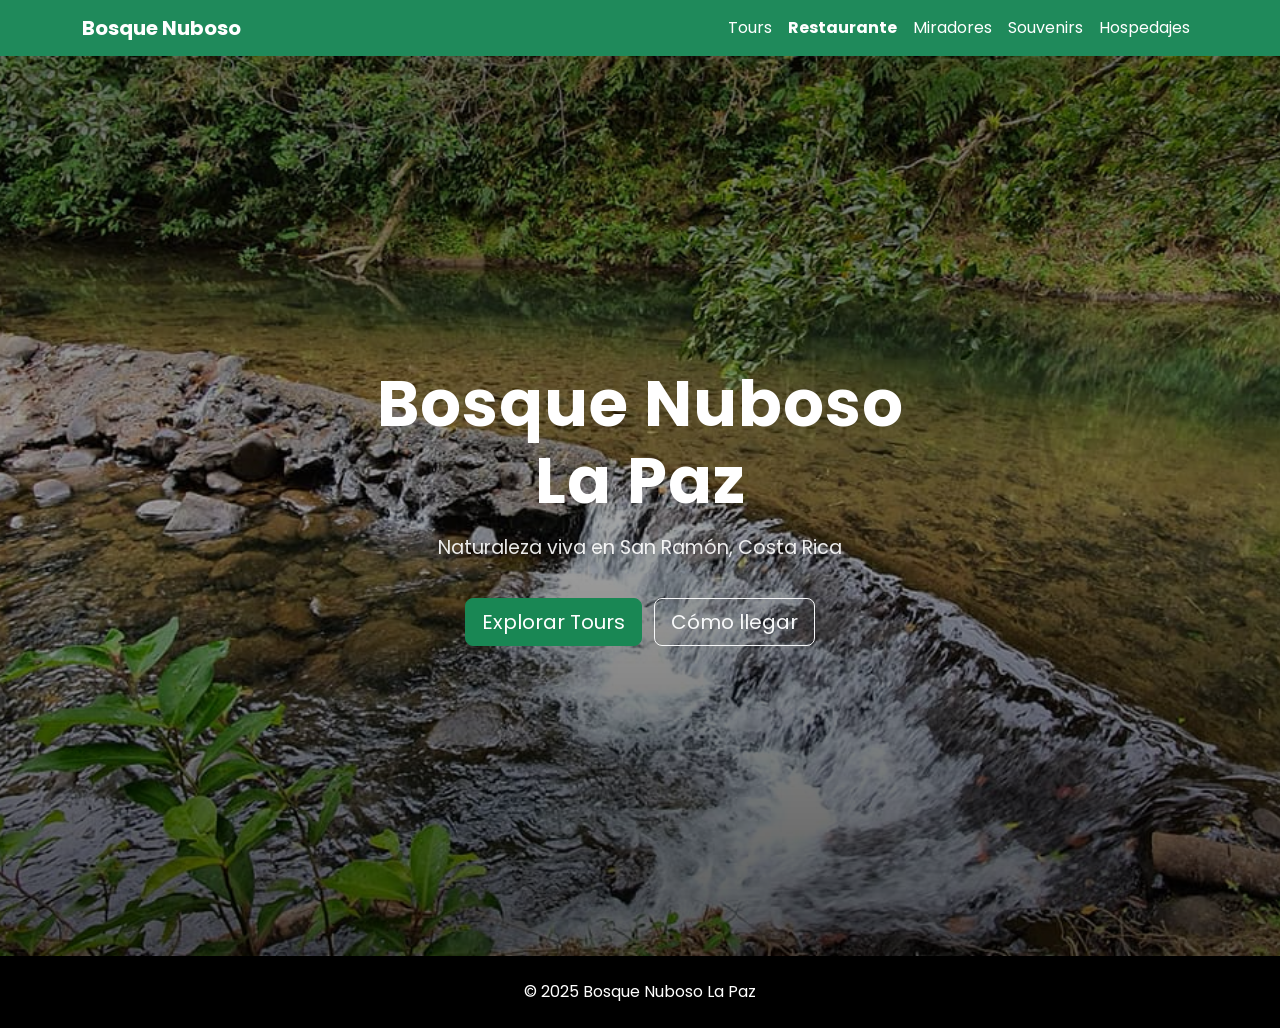
==== index.html @ 293af833 "primer commit pagina de inicio y de restaurante" ====
<!doctype html>
<html lang="es">
  <head>
    <meta charset="UTF-8" />
    <meta name="viewport" content="width=device-width, initial-scale=1.0" />
    <title>Bosque Nuboso La Paz</title>

    <link rel="preconnect" href="https://fonts.googleapis.com" />
    <link rel="preconnect" href="https://fonts.gstatic.com" crossorigin />
    <link
      href="https://fonts.googleapis.com/css2?family=Poppins:wght@300;400;600;700&display=swap"
      rel="stylesheet"
    />
    <link
      href="https://cdn.jsdelivr.net/npm/bootstrap@5.3.8/dist/css/bootstrap.min.css"
      rel="stylesheet"
    />
    <link
      rel="stylesheet"
      href="https://cdn.jsdelivr.net/npm/bootstrap-icons/font/bootstrap-icons.css"
    />
    <link rel="stylesheet" href="/estilos/index.css" />
  </head>

  <body>
    <!-- NAVBAR -->
    <nav class="navbar navbar-expand-lg">
      <div class="container">
        <a class="navbar-brand fw-bold" href="#">Bosque Nuboso</a>
        <button
          class="navbar-toggler"
          type="button"
          data-bs-toggle="collapse"
          data-bs-target="#menu"
        >
          <span class="navbar-toggler-icon"></span>
        </button>
        <div class="collapse navbar-collapse" id="menu">
          <ul class="navbar-nav ms-auto">
            <li class="nav-item"><a class="nav-link" href="#">Tours</a></li>
            <li class="nav-item">
              <a class="nav-link active fw-bold" href="pages/restaurantes.html"
                >Restaurante</a
              >
            </li>
            <li class="nav-item"><a class="nav-link" href="#">Miradores</a></li>
            <li class="nav-item"><a class="nav-link" href="#">Souvenirs</a></li>
            <li class="nav-item">
              <a class="nav-link" href="#">Hospedajes</a>
            </li>
          </ul>
        </div>
      </div>
    </nav>

    <section class="hero-elegant">
      <!-- Carrusel -->
      <div
        id="heroCarousel"
        class="carousel slide carousel-fade"
        data-bs-ride="carousel"
        data-bs-interval="5000"
      >
        <div class="carousel-inner">
          <div
            class="carousel-item active hero-slide"
            style="background-image: url(&quot;imagenes/cascada.jpg&quot;)"
          ></div>
          <div
            class="carousel-item hero-slide"
            style="background-image: url(&quot;imagenes/posa.jpg&quot;)"
          ></div>
          <div
            class="carousel-item hero-slide"
            style="background-image: url(&quot;imagenes/posa2.jpg&quot;)"
          ></div>
        </div>
      </div>

      <!-- Overlay + contenido -->
      <div class="hero-content">
        <div class="container text-center text-white">
          <h1 class="hero-title">Bosque Nuboso<br />La Paz</h1>
          <p class="hero-subtitle">Naturaleza viva en San Ramón, Costa Rica</p>

          <div class="hero-buttons">
            <a class="btn btn-success btn-lg me-2">Explorar Tours</a>
            <a class="btn btn-outline-light btn-lg">Cómo llegar</a>
          </div>
        </div>
      </div>
    </section>

    <!-- FOOTER -->
    <footer class="text-white py-4 text-center">
      <p class="mb-0" data-key="copyright">© 2025 Bosque Nuboso La Paz</p>
    </footer>

    <script src="https://cdn.jsdelivr.net/npm/bootstrap@5.3.8/dist/js/bootstrap.bundle.min.js"></script>
    <script src="index.js"></script>
  </body>
</html>
---- estilos/index.css ----
body {
  font-family: "Poppins", sans-serif;
}

.navbar {
  background: #1f8a5b;
}
.navbar a {
  color: white !important;
}

.hero-elegant {
  position: relative;
  height: 100vh;
  width: 100%;
  overflow: hidden;
}

/* Slides */
.hero-slide {
  height: 100vh;
  background-size: cover;
  background-position: center;
  animation: slowZoom 12s ease-in-out infinite alternate;
}

/* Zoom lento cinematográfico */
@keyframes slowZoom {
  from {
    transform: scale(1);
  }
  to {
    transform: scale(1.08);
  }
}

/* Overlay elegante */
.hero-content {
  position: absolute;
  inset: 0;
  background: linear-gradient(
    to bottom,
    rgba(0, 0, 0, 0.55),
    rgba(0, 0, 0, 0.35),
    rgba(0, 0, 0, 0.65)
  );
  display: flex;
  align-items: center;
  justify-content: center;
  z-index: 2;
}

/* Tipografía */
.hero-title {
  font-size: clamp(2.5rem, 5vw, 4rem);
  font-weight: 700;
  letter-spacing: 1px;
}

.hero-subtitle {
  font-size: 1.2rem;
  opacity: 0.9;
  margin-top: 15px;
}

/* Botones */
.hero-buttons {
  margin-top: 35px;
}

.service-icon {
  font-size: 2.5rem;
  color: #1b5e3c;
}

footer {
  background-color: #000000;
}
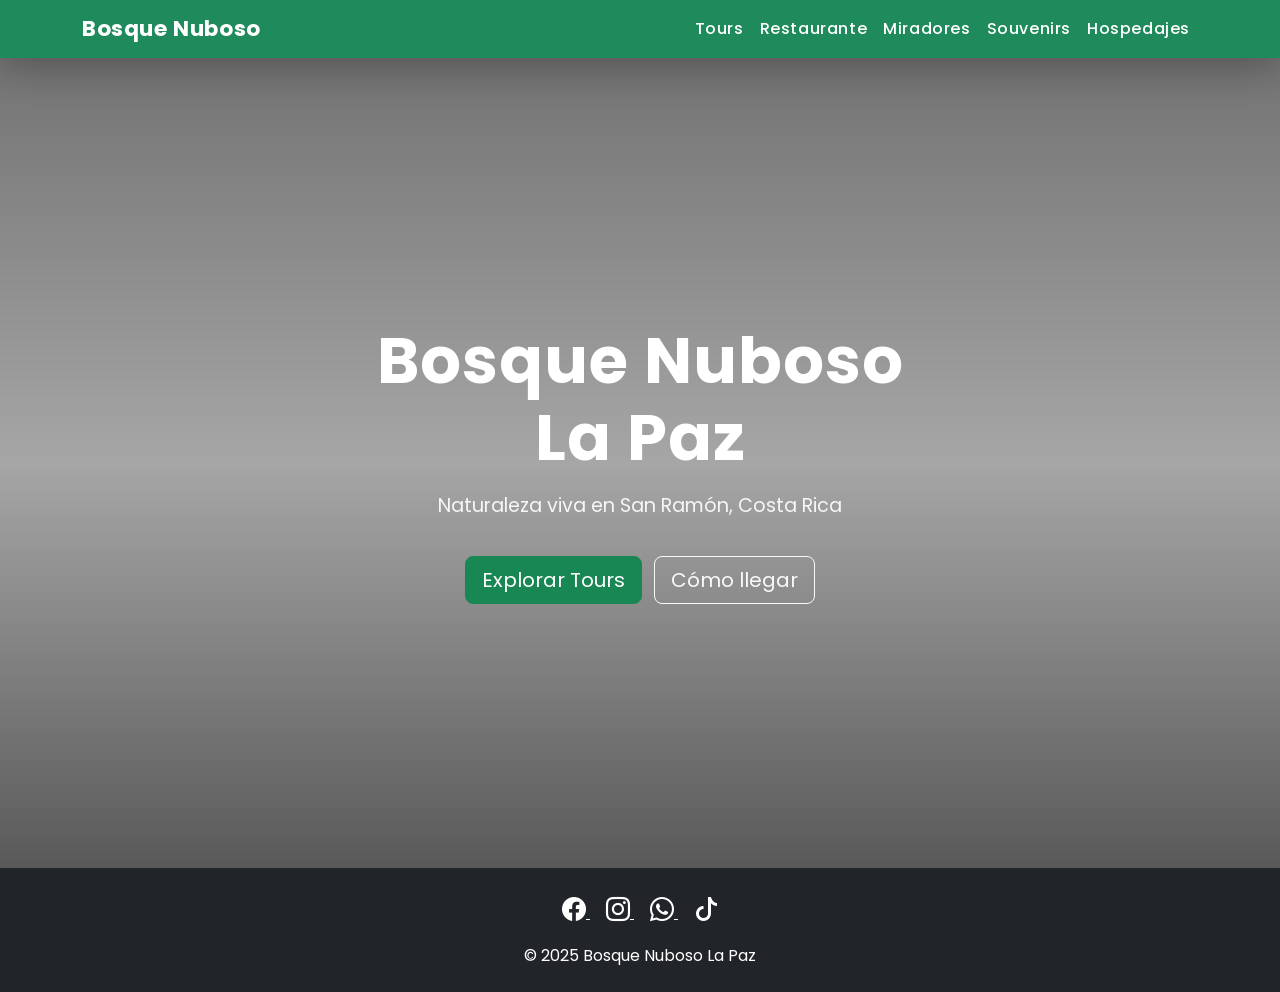
==== commit fc596a59: "se hizo mejoras en el navbar y se incorporaron nuevas pages" ====
--- a/index.html
+++ b/index.html
@@ -26,7 +26,7 @@
     <!-- NAVBAR -->
     <nav class="navbar navbar-expand-lg">
       <div class="container">
-        <a class="navbar-brand fw-bold" href="#">Bosque Nuboso</a>
+        <a class="navbar-brand fw-bold" href="index.html">Bosque Nuboso</a>
         <button
           class="navbar-toggler"
           type="button"
@@ -37,11 +37,9 @@
         </button>
         <div class="collapse navbar-collapse" id="menu">
           <ul class="navbar-nav ms-auto">
-            <li class="nav-item"><a class="nav-link" href="#">Tours</a></li>
+            <li class="nav-item"><a class="nav-link" href="pages/tours.html">Tours</a></li>
             <li class="nav-item">
-              <a class="nav-link active fw-bold" href="pages/restaurantes.html"
-                >Restaurante</a
-              >
+              <a class="nav-link" href="pages/restaurantes.html">Restaurante</a>
             </li>
             <li class="nav-item"><a class="nav-link" href="#">Miradores</a></li>
             <li class="nav-item"><a class="nav-link" href="#">Souvenirs</a></li>
@@ -61,19 +59,8 @@
         data-bs-ride="carousel"
         data-bs-interval="5000"
       >
-        <div class="carousel-inner">
-          <div
-            class="carousel-item active hero-slide"
-            style="background-image: url(&quot;imagenes/cascada.jpg&quot;)"
-          ></div>
-          <div
-            class="carousel-item hero-slide"
-            style="background-image: url(&quot;imagenes/posa.jpg&quot;)"
-          ></div>
-          <div
-            class="carousel-item hero-slide"
-            style="background-image: url(&quot;imagenes/posa2.jpg&quot;)"
-          ></div>
+        <div class="carousel-inner" id="carouselContent">
+          <!-- JS insertará las imágenes aquí -->
         </div>
       </div>
 
@@ -92,8 +79,27 @@
     </section>
 
     <!-- FOOTER -->
-    <footer class="text-white py-4 text-center">
-      <p class="mb-0" data-key="copyright">© 2025 Bosque Nuboso La Paz</p>
+    <footer class="text-white py-4 text-center bg-dark">
+      <div class="mb-3">
+        <a href="https://facebook.com" target="_blank" class="text-white mx-2">
+          <i class="bi bi-facebook fs-4"></i>
+        </a>
+        <a href="https://instagram.com" target="_blank" class="text-white mx-2">
+          <i class="bi bi-instagram fs-4"></i>
+        </a>
+        <a
+          href="https://wa.me/50600000000"
+          target="_blank"
+          class="text-white mx-2"
+        >
+          <i class="bi bi-whatsapp fs-4"></i>
+        </a>
+        <a href="https://tiktok.com" target="_blank" class="text-white mx-2">
+          <i class="bi bi-tiktok fs-4"></i>
+        </a>
+      </div>
+
+      <p class="mb-0">© 2025 Bosque Nuboso La Paz</p>
     </footer>
 
     <script src="https://cdn.jsdelivr.net/npm/bootstrap@5.3.8/dist/js/bootstrap.bundle.min.js"></script>
--- a/estilos/index.css
+++ b/estilos/index.css
@@ -1,17 +1,34 @@
+:root {
+  --verde: #1f8a5b;
+  --dorado: #c9a45c;
+  --dorado-soft: #e6d2a3;
+  --fondo: #f6f3ee;
+  --texto: #2c2c2c;
+  --glass: rgba(255, 255, 255, 0.15);
+}
+
 body {
   font-family: "Poppins", sans-serif;
 }
 
 .navbar {
-  background: #1f8a5b;
+  background: var(--verde);
+  backdrop-filter: blur(12px);
+  box-shadow: 0 10px 40px rgba(0, 0, 0, 0.25);
 }
 .navbar a {
-  color: white !important;
+  color: #fff !important;
+  font-weight: 500;
+  letter-spacing: 0.6px;
+}
+.navbar-brand {
+  font-size: 1.35rem;
+  letter-spacing: 1px;
 }
 
 .hero-elegant {
   position: relative;
-  height: 100vh;
+  height: 90vh;
   width: 100%;
   overflow: hidden;
 }
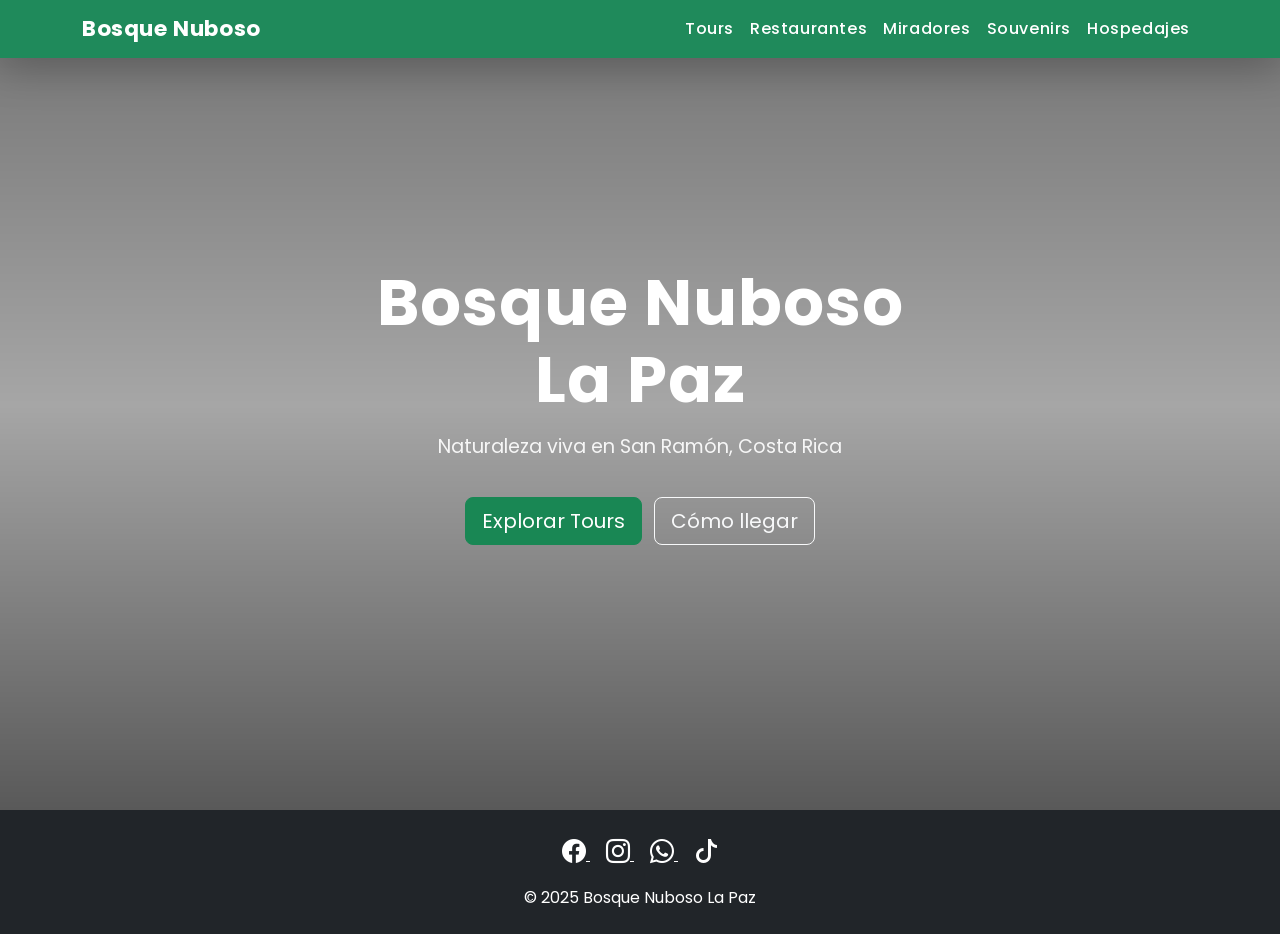
==== commit 7e6b2e31: "mejoras en navbar" ====
--- a/index.html
+++ b/index.html
@@ -19,14 +19,15 @@
       rel="stylesheet"
       href="https://cdn.jsdelivr.net/npm/bootstrap-icons/font/bootstrap-icons.css"
     />
-    <link rel="stylesheet" href="/estilos/index.css" />
+    <link rel="stylesheet" href="estilos/index.css" />
   </head>
 
   <body>
     <!-- NAVBAR -->
-    <nav class="navbar navbar-expand-lg">
+    <nav class="navbar navbar-expand-lg fixed-top">
       <div class="container">
         <a class="navbar-brand fw-bold" href="index.html">Bosque Nuboso</a>
+
         <button
           class="navbar-toggler"
           type="button"
@@ -35,16 +36,23 @@
         >
           <span class="navbar-toggler-icon"></span>
         </button>
+
         <div class="collapse navbar-collapse" id="menu">
           <ul class="navbar-nav ms-auto">
-            <li class="nav-item"><a class="nav-link" href="pages/tours.html">Tours</a></li>
             <li class="nav-item">
-              <a class="nav-link" href="pages/restaurantes.html">Restaurante</a>
+              <a class="nav-link" href="pages/tours.html">Tours</a>
             </li>
-            <li class="nav-item"><a class="nav-link" href="#">Miradores</a></li>
-            <li class="nav-item"><a class="nav-link" href="#">Souvenirs</a></li>
             <li class="nav-item">
-              <a class="nav-link" href="#">Hospedajes</a>
+              <a class="nav-link" href="pages/restaurantes.html">Restaurantes</a>
+            </li>
+            <li class="nav-item">
+              <a class="nav-link" href="pages/miradores.html">Miradores</a>
+            </li>
+            <li class="nav-item">
+              <a class="nav-link" href="pages/souvenirs.html">Souvenirs</a>
+            </li>
+            <li class="nav-item">
+              <a class="nav-link" href="pages/hospedajes.html">Hospedajes</a>
             </li>
           </ul>
         </div>
@@ -71,7 +79,7 @@
           <p class="hero-subtitle">Naturaleza viva en San Ramón, Costa Rica</p>
 
           <div class="hero-buttons">
-            <a class="btn btn-success btn-lg me-2">Explorar Tours</a>
+            <a class="btn btn-success btn-lg me-2" href="pages/tours.html">Explorar Tours</a>
             <a class="btn btn-outline-light btn-lg">Cómo llegar</a>
           </div>
         </div>
--- a/estilos/index.css
+++ b/estilos/index.css
@@ -93,3 +93,40 @@
 footer {
   background-color: #000000;
 }
+
+/* ======================
+   FIX REAL PARA MOBILE
+====================== */
+@media (max-width: 768px) {
+  .hero-elegant {
+    height: 75vh; /* más pequeño */
+  }
+
+  .hero-slide {
+    height: 75vh;
+    animation: none; /* quitamos zoom en móvil */
+  }
+
+  .hero-title {
+    font-size: 2rem;
+    line-height: 1.2;
+  }
+
+  .hero-subtitle {
+    font-size: 1rem;
+  }
+
+  .hero-buttons .btn {
+    display: block;
+    width: 100%;
+    margin-bottom: 10px;
+  }
+
+  .hero-buttons .btn:last-child {
+    margin-bottom: 0;
+  }
+
+  .navbar-brand {
+    font-size: 1.1rem;
+  }
+}
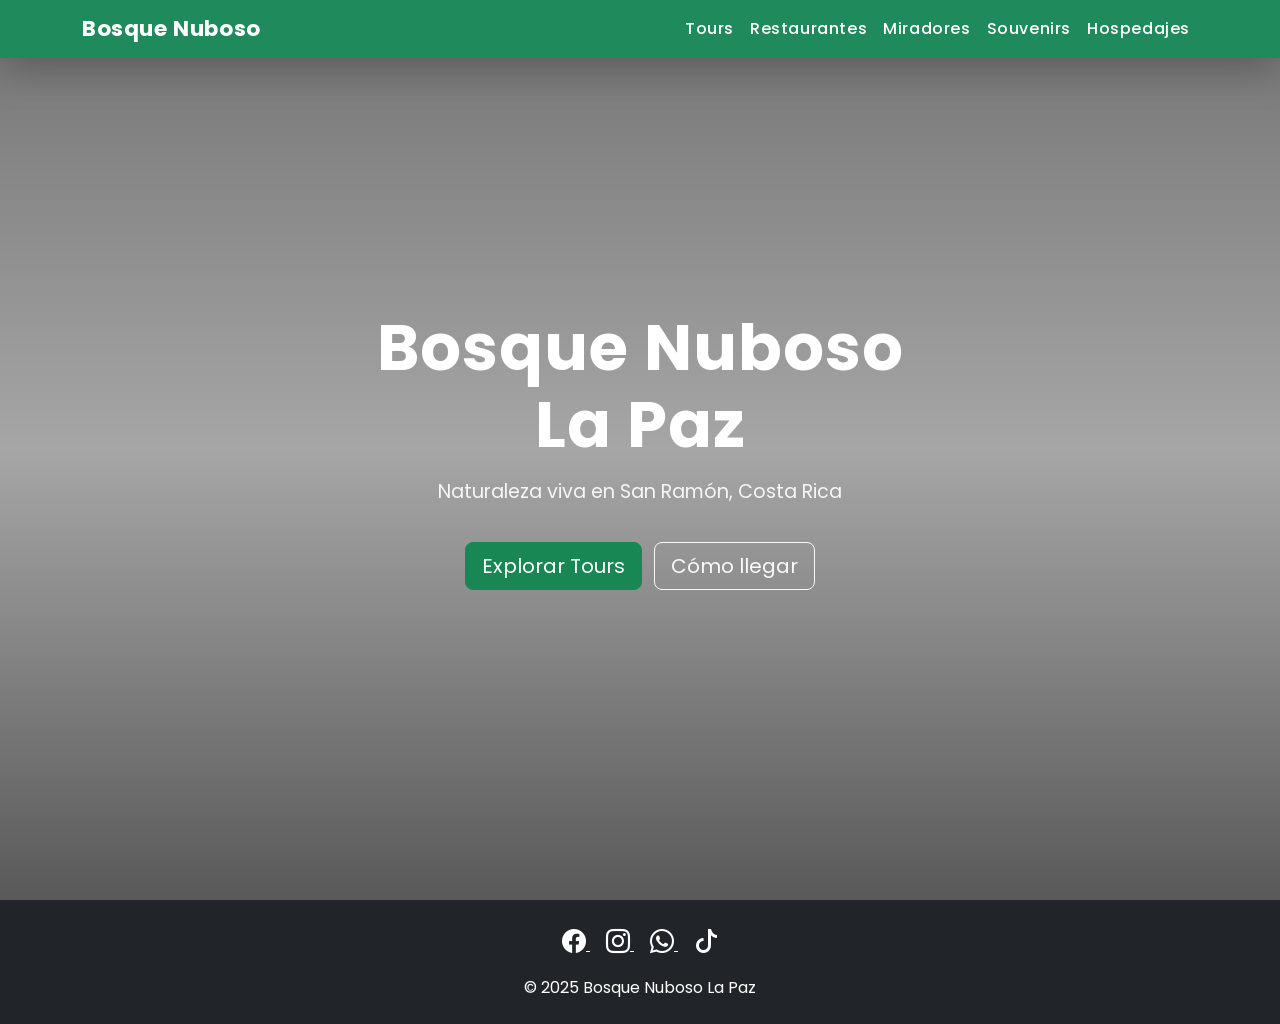
==== commit d2975b7e: "cambios en el index para mejorar en pantallas pequeñas" ====
--- a/index.html
+++ b/index.html
@@ -43,7 +43,9 @@
               <a class="nav-link" href="pages/tours.html">Tours</a>
             </li>
             <li class="nav-item">
-              <a class="nav-link" href="pages/restaurantes.html">Restaurantes</a>
+              <a class="nav-link" href="pages/restaurantes.html"
+                >Restaurantes</a
+              >
             </li>
             <li class="nav-item">
               <a class="nav-link" href="pages/miradores.html">Miradores</a>
@@ -79,7 +81,9 @@
           <p class="hero-subtitle">Naturaleza viva en San Ramón, Costa Rica</p>
 
           <div class="hero-buttons">
-            <a class="btn btn-success btn-lg me-2" href="pages/tours.html">Explorar Tours</a>
+            <a class="btn btn-success btn-lg me-2" href="pages/tours.html"
+              >Explorar Tours</a
+            >
             <a class="btn btn-outline-light btn-lg">Cómo llegar</a>
           </div>
         </div>
--- a/estilos/index.css
+++ b/estilos/index.css
@@ -51,10 +51,19 @@
   }
 }
 
-/* Overlay elegante */
+.hero-elegant {
+  position: relative;
+  width: 100%;
+  overflow: hidden;
+  /* height se define dinámicamente por JS */
+}
+
 .hero-content {
   position: absolute;
-  inset: 0;
+  top: 0;
+  left: 0;
+  width: 100%;
+  height: 100%; /* cubre toda la sección hero */
   background: linear-gradient(
     to bottom,
     rgba(0, 0, 0, 0.55),
@@ -65,6 +74,9 @@
   align-items: center;
   justify-content: center;
   z-index: 2;
+  text-align: center;
+  color: #fff;
+  padding: 0 15px;
 }
 
 /* Tipografía */
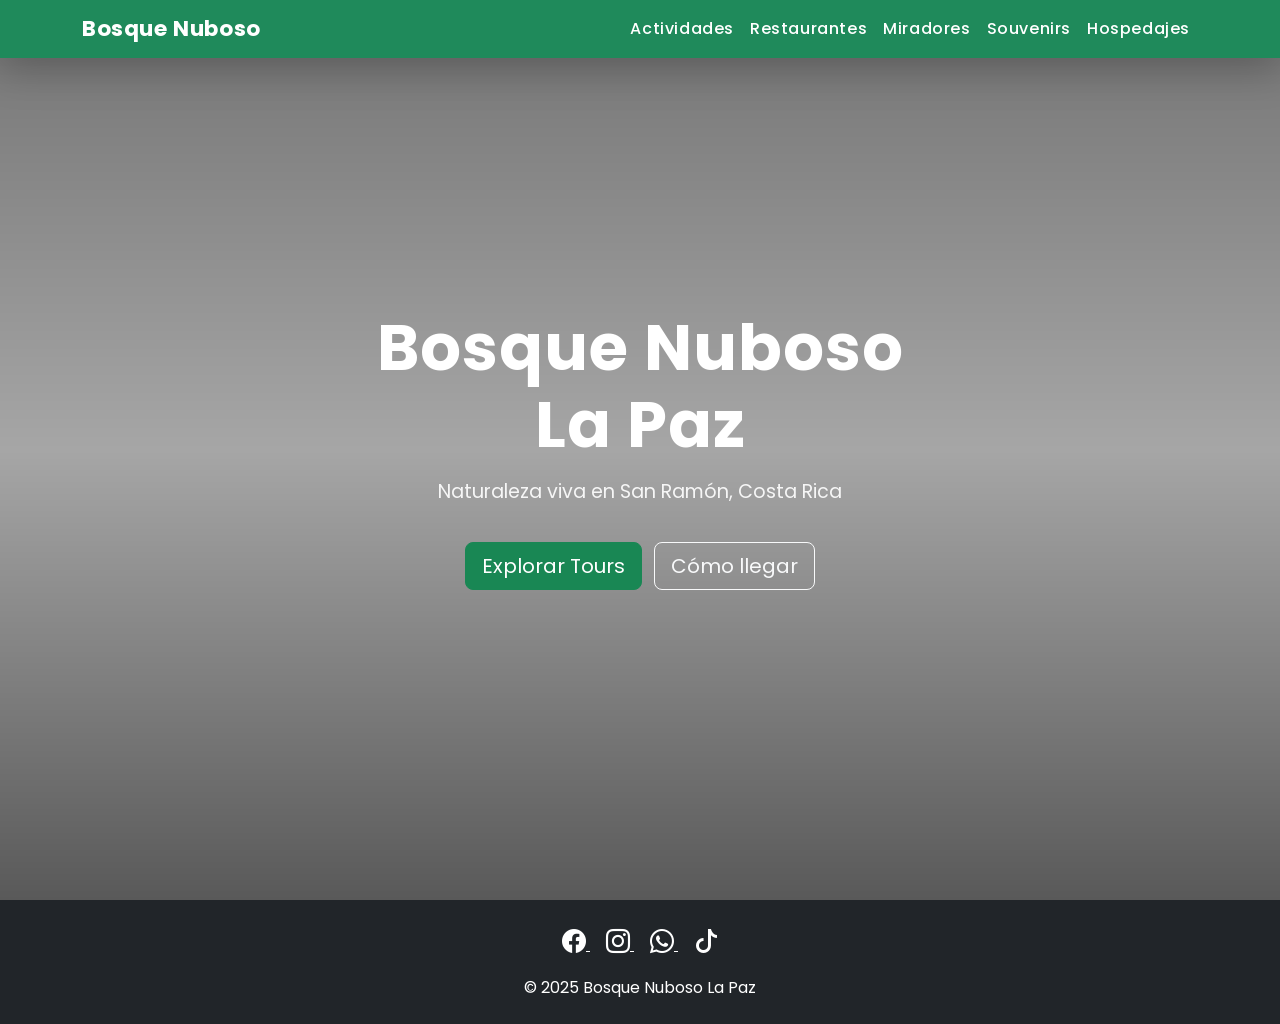
==== commit 32740426: "Se agregaron las imagenes de los restaurantes" ====
--- a/index.html
+++ b/index.html
@@ -40,7 +40,7 @@
         <div class="collapse navbar-collapse" id="menu">
           <ul class="navbar-nav ms-auto">
             <li class="nav-item">
-              <a class="nav-link" href="pages/tours.html">Tours</a>
+              <a class="nav-link" href="pages/tours.html">Actividades</a>
             </li>
             <li class="nav-item">
               <a class="nav-link" href="pages/restaurantes.html"
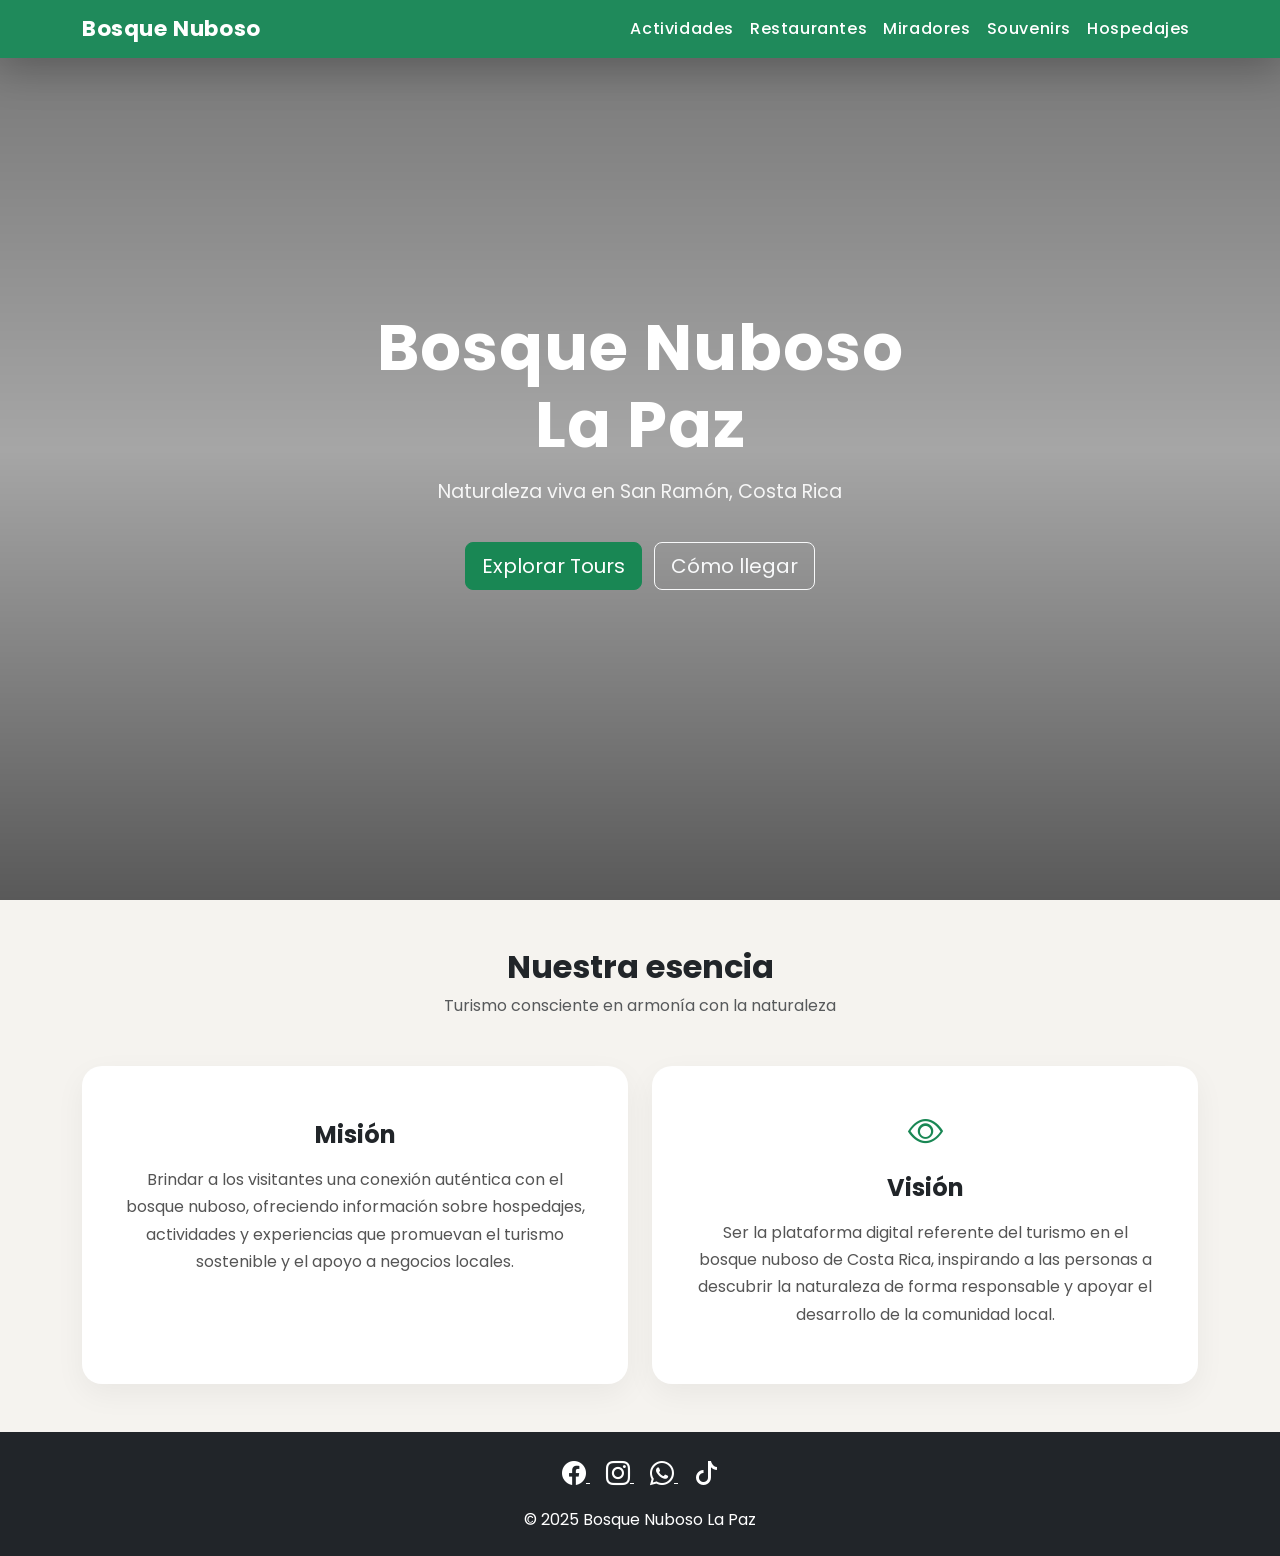
==== commit f28fb944: "Se creo la pagina de hospedajes faltan algunos hospedajes de agregar, se agrego la mision y vision" ====
--- a/index.html
+++ b/index.html
@@ -67,7 +67,7 @@
         id="heroCarousel"
         class="carousel slide carousel-fade"
         data-bs-ride="carousel"
-        data-bs-interval="5000"
+        data-bs-interval="10000"
       >
         <div class="carousel-inner" id="carouselContent">
           <!-- JS insertará las imágenes aquí -->
@@ -85,6 +85,58 @@
               >Explorar Tours</a
             >
             <a class="btn btn-outline-light btn-lg">Cómo llegar</a>
+          </div>
+        </div>
+      </div>
+    </section>
+
+    <section class="mision-vision py-5">
+      <div class="container">
+        <div class="text-center mb-5">
+          <h2 class="fw-bold">Nuestra esencia</h2>
+
+          <p class="text-muted">
+            Turismo consciente en armonía con la naturaleza
+          </p>
+        </div>
+
+        <div class="row g-4">
+          <!-- MISION -->
+
+          <div class="col-md-6">
+            <div class="mv-card h-100">
+              <div class="mv-icon">
+                <i class="bi bi-leaf"></i>
+              </div>
+
+              <h4 class="fw-bold mb-3">Misión</h4>
+
+              <p>
+                Brindar a los visitantes una conexión auténtica con el bosque
+                nuboso, ofreciendo información sobre hospedajes, actividades y
+                experiencias que promuevan el turismo sostenible y el apoyo a
+                negocios locales.
+              </p>
+            </div>
+          </div>
+
+          <!-- VISION -->
+
+          <div class="col-md-6">
+            <div class="mv-card h-100">
+              <div class="mv-icon">
+                <i class="bi bi-eye"></i>
+              </div>
+
+              <h4 class="fw-bold mb-3">Visión</h4>
+
+              <p>
+                Ser la plataforma digital referente del turismo en el bosque
+                nuboso de Costa Rica, inspirando a las personas a descubrir la
+                naturaleza de forma responsable y apoyar el desarrollo de la
+                comunidad local.
+              </p>
+            </div>
           </div>
         </div>
       </div>
--- a/estilos/index.css
+++ b/estilos/index.css
@@ -142,3 +142,40 @@
     font-size: 1.1rem;
   }
 }
+.mision-vision {
+  background: #f5f3ef;
+}
+
+.mv-card {
+  background: white;
+
+  padding: 40px;
+
+  border-radius: 20px;
+
+  text-align: center;
+
+  box-shadow: 0 10px 30px rgba(0, 0, 0, 0.05);
+
+  transition: 0.3s;
+}
+
+.mv-card:hover {
+  transform: translateY(-5px);
+
+  box-shadow: 0 15px 40px rgba(0, 0, 0, 0.08);
+}
+
+.mv-icon {
+  font-size: 2.2rem;
+
+  color: #198754;
+
+  margin-bottom: 15px;
+}
+
+.mv-card p {
+  color: #555;
+
+  line-height: 1.7;
+}
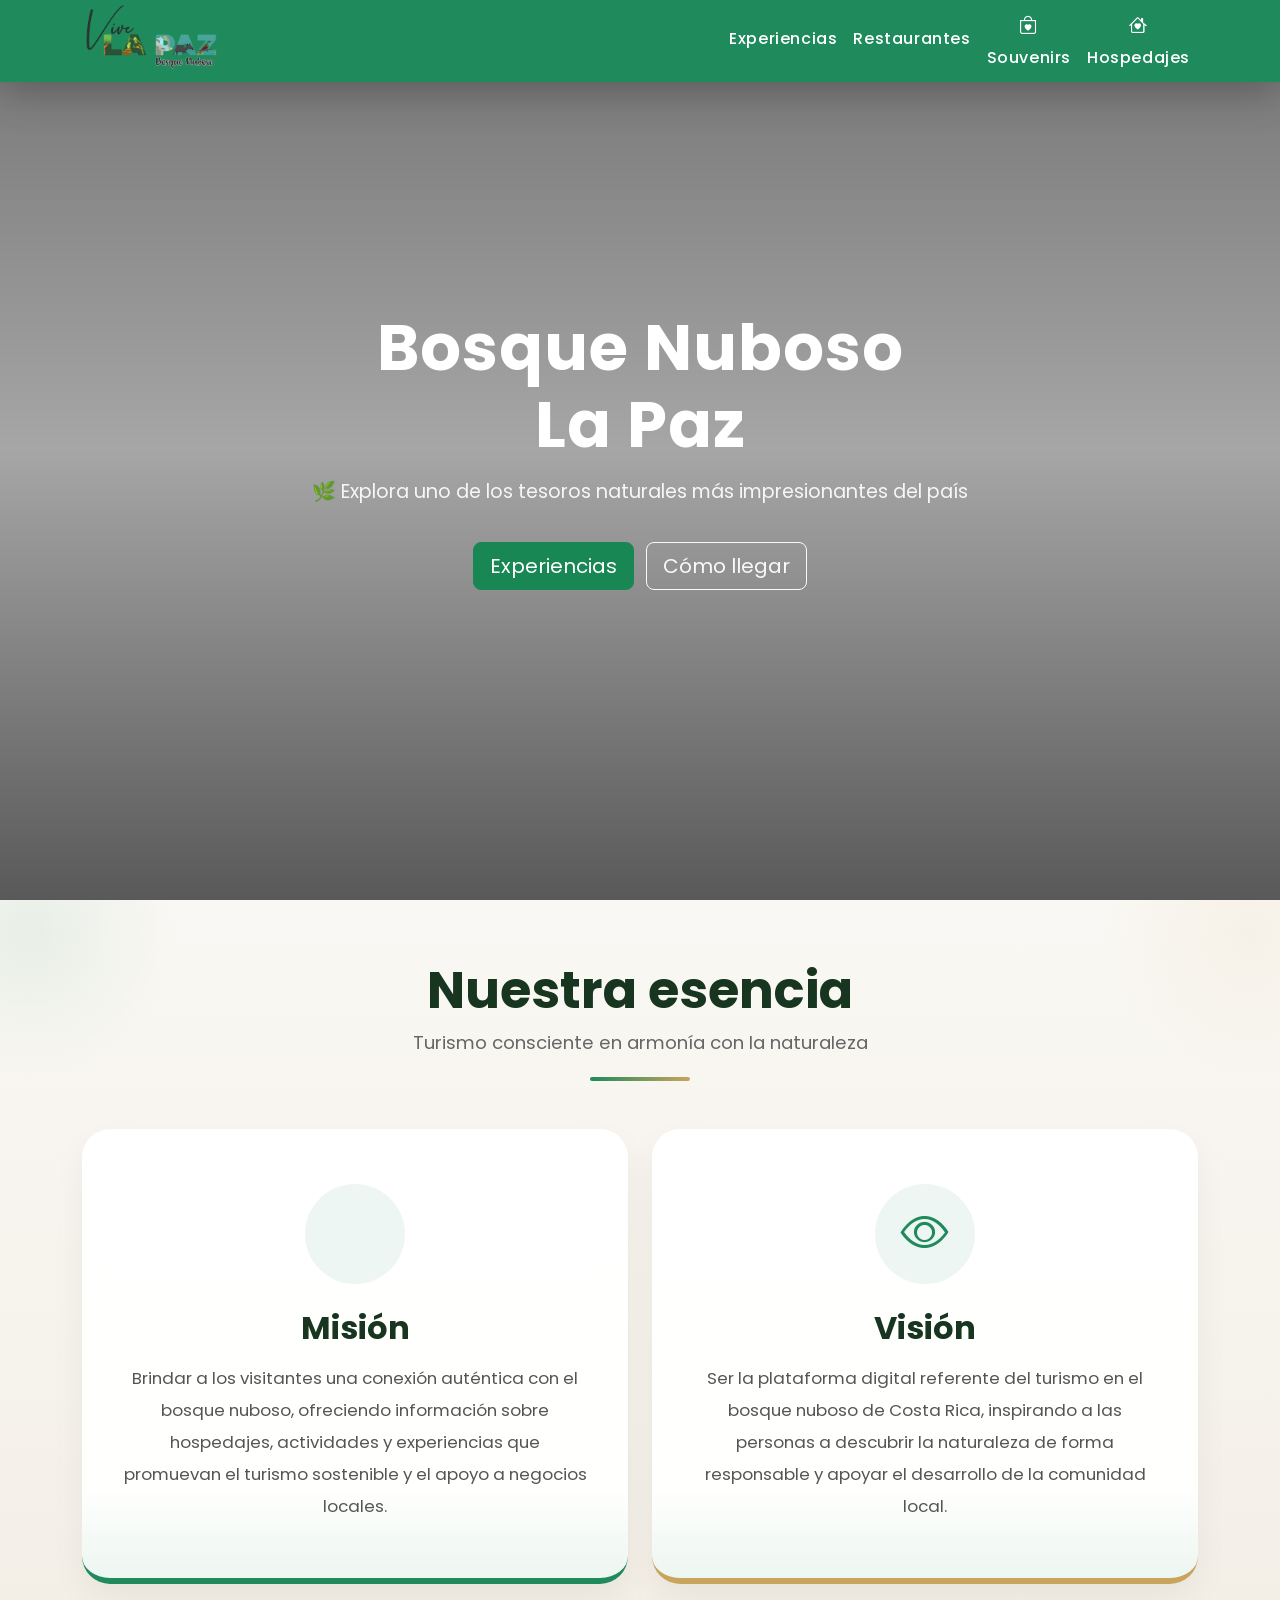
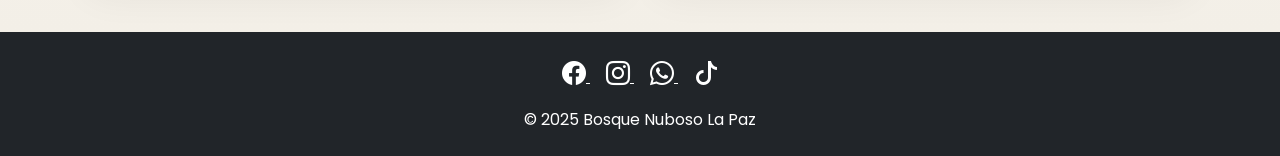
==== commit 5c241af8: "se actualizo el navbar" ====
--- a/index.html
+++ b/index.html
@@ -24,10 +24,16 @@
 
   <body>
     <!-- NAVBAR -->
+
     <nav class="navbar navbar-expand-lg fixed-top">
       <div class="container">
-        <a class="navbar-brand fw-bold" href="index.html">Bosque Nuboso</a>
-
+        <a class="navbar-brand" href="../index.html">
+          <img
+            class="navbar-logo"
+            src="imagenes/nav.png"
+            alt="Vive La Paz Bosque Nuboso"
+          />
+        </a>
         <button
           class="navbar-toggler"
           type="button"
@@ -39,22 +45,31 @@
 
         <div class="collapse navbar-collapse" id="menu">
           <ul class="navbar-nav ms-auto">
-            <li class="nav-item">
-              <a class="nav-link" href="pages/tours.html">Actividades</a>
+            <li class="nav-item text-center">
+              <a class="nav-link" href="pages/tours.html">
+                <i class="bi bi-leaf d-block mb-1"></i>
+                Experiencias
+              </a>
             </li>
-            <li class="nav-item">
-              <a class="nav-link" href="pages/restaurantes.html"
-                >Restaurantes</a
-              >
+
+            <li class="nav-item text-center">
+              <a class="nav-link" href="pages/restaurantes.html">
+                <i class="bi bi-fork-knife d-block mb-1"></i>
+                Restaurantes
+              </a>
             </li>
-            <li class="nav-item">
-              <a class="nav-link" href="pages/miradores.html">Miradores</a>
+
+            <li class="nav-item text-center">
+              <a class="nav-link" href="pages/souvenirs.html">
+                <i class="bi bi-bag-heart d-block mb-1"></i>
+                Souvenirs
+              </a>
             </li>
-            <li class="nav-item">
-              <a class="nav-link" href="pages/souvenirs.html">Souvenirs</a>
-            </li>
-            <li class="nav-item">
-              <a class="nav-link" href="pages/hospedajes.html">Hospedajes</a>
+            <li class="nav-item text-center">
+              <a class="nav-link" href="pages/hospedajes.html">
+                <i class="bi bi-house-heart d-block mb-1"></i>
+                Hospedajes
+              </a>
             </li>
           </ul>
         </div>
@@ -78,11 +93,13 @@
       <div class="hero-content">
         <div class="container text-center text-white">
           <h1 class="hero-title">Bosque Nuboso<br />La Paz</h1>
-          <p class="hero-subtitle">Naturaleza viva en San Ramón, Costa Rica</p>
+          <p class="hero-subtitle">
+            🌿 Explora uno de los tesoros naturales más impresionantes del país
+          </p>
 
           <div class="hero-buttons">
             <a class="btn btn-success btn-lg me-2" href="pages/tours.html"
-              >Explorar Tours</a
+              >Experiencias</a
             >
             <a class="btn btn-outline-light btn-lg">Cómo llegar</a>
           </div>
@@ -93,6 +110,10 @@
     <section class="mision-vision py-5">
       <div class="container">
         <div class="text-center mb-5">
+          <div class="section-icon">
+            <i class="bi bi-leaf-fill"></i>
+          </div>
+
           <h2 class="fw-bold">Nuestra esencia</h2>
 
           <p class="text-muted">
--- a/estilos/index.css
+++ b/estilos/index.css
@@ -15,15 +15,55 @@
   background: var(--verde);
   backdrop-filter: blur(12px);
   box-shadow: 0 10px 40px rgba(0, 0, 0, 0.25);
+  min-height: 82px;
+  height: 82px;
+  overflow: visible;
 }
 .navbar a {
   color: #fff !important;
   font-weight: 500;
   letter-spacing: 0.6px;
 }
+.navbar .nav-link {
+  transition:
+    color 0.2s ease,
+    background-color 0.2s ease;
+  padding: 0.55rem 0.85rem;
+  border-radius: 12px;
+}
+.navbar .nav-link:hover,
+.navbar .nav-link:focus {
+  color: var(--dorado) !important;
+  background-color: rgba(201, 164, 92, 0.14);
+}
+.navbar .nav-link.active {
+  color: #fff !important;
+}
+.navbar .nav-item.text-center .nav-link {
+  display: inline-flex;
+  flex-direction: column;
+  align-items: center;
+  gap: 0.2rem;
+  white-space: normal;
+}
+.navbar .nav-link .bi {
+  font-size: 1.15rem;
+}
 .navbar-brand {
   font-size: 1.35rem;
   letter-spacing: 1px;
+  padding-top: 0;
+  padding-bottom: 0;
+  height: 82px;
+  display: flex;
+  align-items: center;
+}
+.navbar-logo {
+  max-height: 96px;
+  width: auto;
+  display: block;
+  margin-top: -7px;
+  margin-bottom: -7px;
 }
 
 .hero-elegant {
@@ -143,39 +183,169 @@
   }
 }
 .mision-vision {
-  background: #f5f3ef;
-}
+  position: relative;
+  padding: 100px 0;
+  background: linear-gradient(to bottom, #faf8f4, #f3efe7);
+  overflow: hidden;
+}
+
+/* Decoración */
+
+.mision-vision::before,
+.mision-vision::after {
+  content: "";
+  position: absolute;
+  width: 300px;
+  height: 300px;
+  opacity: 0.08;
+  border-radius: 50%;
+  pointer-events: none;
+}
+
+.mision-vision::before {
+  top: -120px;
+  left: -120px;
+  background: radial-gradient(circle, var(--verde), transparent 70%);
+}
+
+.mision-vision::after {
+  top: -120px;
+  right: -120px;
+  background: radial-gradient(circle, var(--dorado), transparent 70%);
+}
+
+/* Icono superior */
+
+.section-icon {
+  font-size: 2rem;
+  color: var(--verde);
+  margin-bottom: 12px;
+}
+
+/* Título */
+
+.mision-vision h2 {
+  font-size: clamp(2rem, 4vw, 3.2rem);
+  font-weight: 700;
+  color: #17351f;
+}
+
+.mision-vision .text-muted {
+  font-size: 1.15rem;
+  color: #666 !important;
+}
+
+.mision-vision .text-center::after {
+  content: "";
+  display: block;
+  width: 100px;
+  height: 4px;
+  margin: 20px auto 0;
+  border-radius: 999px;
+  background: linear-gradient(to right, var(--verde), var(--dorado));
+}
+
+/* Tarjetas */
 
 .mv-card {
-  background: white;
-
-  padding: 40px;
-
-  border-radius: 20px;
-
+  position: relative;
+  background: rgba(255, 255, 255, 0.95);
+  backdrop-filter: blur(10px);
+  border-radius: 28px;
+  padding: 55px 40px;
   text-align: center;
-
-  box-shadow: 0 10px 30px rgba(0, 0, 0, 0.05);
-
-  transition: 0.3s;
+  overflow: hidden;
+  height: 100%;
+  transition: all 0.35s ease;
+  box-shadow: 0 15px 35px rgba(0, 0, 0, 0.05);
+}
+
+.mv-card::after {
+  content: "";
+  position: absolute;
+  left: 0;
+  right: 0;
+  bottom: 0;
+  height: 90px;
+  background: linear-gradient(to top, rgba(31, 138, 91, 0.08), transparent);
 }
 
 .mv-card:hover {
-  transform: translateY(-5px);
-
-  box-shadow: 0 15px 40px rgba(0, 0, 0, 0.08);
-}
+  transform: translateY(-10px);
+  box-shadow: 0 25px 50px rgba(0, 0, 0, 0.08);
+}
+
+/* Iconos */
 
 .mv-icon {
-  font-size: 2.2rem;
-
-  color: #198754;
-
-  margin-bottom: 15px;
-}
+  width: 100px;
+  height: 100px;
+  margin: 0 auto 25px;
+  border-radius: 50%;
+  background: rgba(31, 138, 91, 0.08);
+  display: flex;
+  justify-content: center;
+  align-items: center;
+}
+
+.mv-icon i {
+  font-size: 3rem;
+  color: var(--verde);
+}
+
+/* Títulos */
+
+.mv-card h4 {
+  font-size: 2rem;
+  font-weight: 700;
+  color: #17351f;
+  margin-bottom: 20px;
+}
+
+/* Texto */
 
 .mv-card p {
   color: #555;
-
-  line-height: 1.7;
-}
+  line-height: 1.9;
+  font-size: 1.05rem;
+  margin-bottom: 0;
+}
+
+/* Diferenciar tarjetas */
+
+.col-md-6:first-child .mv-card {
+  border-bottom: 6px solid var(--verde);
+}
+
+.col-md-6:last-child .mv-card {
+  border-bottom: 6px solid var(--dorado);
+}
+
+/* Responsive */
+
+@media (max-width: 768px) {
+  .mision-vision {
+    padding: 70px 0;
+  }
+
+  .mv-card {
+    padding: 35px 25px;
+  }
+
+  .mv-icon {
+    width: 80px;
+    height: 80px;
+  }
+
+  .mv-icon i {
+    font-size: 2.2rem;
+  }
+
+  .mv-card h4 {
+    font-size: 1.7rem;
+  }
+
+  .mv-card p {
+    font-size: 1rem;
+  }
+}
